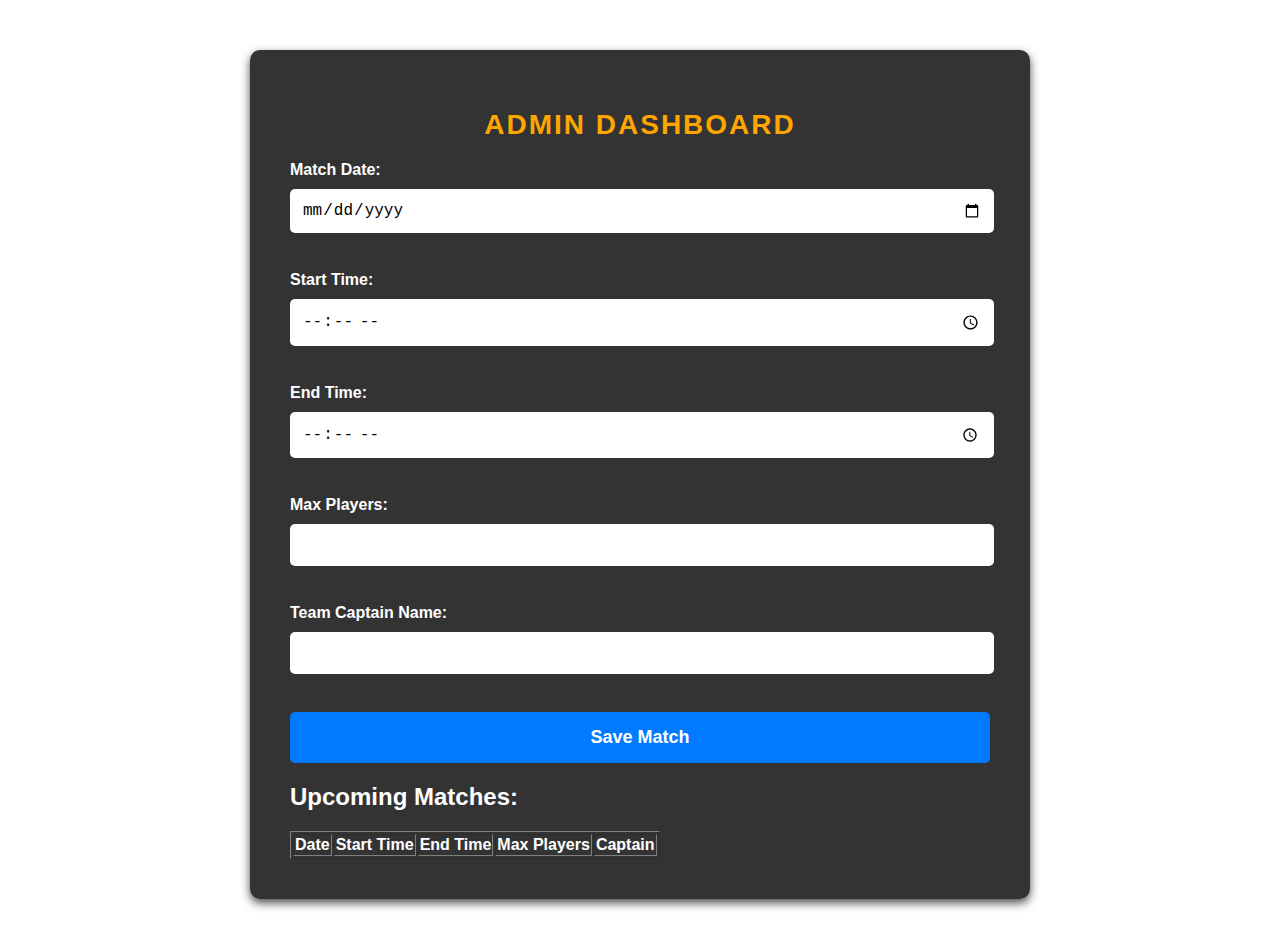
==== index.html @ 6891b3bf "Add files via upload" ====
<!DOCTYPE html>
<html lang="en">
<head>
  <meta charset="UTF-8">
  <meta name="viewport" content="width=device-width, initial-scale=1.0">
  <title>Admin Dashboard</title>
  <link rel="stylesheet" href="styles.css">
</head>
<body>
  <div class="container admin">
    <h1>Admin Dashboard</h1>
    <form id="admin-form">
      <label for="match-date">Match Date:</label>
      <input type="date" id="match-date" name="match-date" required>
      <br><br>

      <label for="match-time-start">Start Time:</label>
      <input type="time" id="match-time-start" name="match-time-start" required>
      <br><br>

      <label for="match-time-end">End Time:</label>
      <input type="time" id="match-time-end" name="match-time-end" required>
      <br><br>

      <label for="max-players">Max Players:</label>
      <input type="number" id="max-players" name="max-players" min="1" required>
      <br><br>

      <label for="captain-name">Team Captain Name:</label>
      <input type="text" id="captain-name" name="captain-name" required>
      <br><br>

      <button type="submit">Save Match</button>
    </form>

    <h2>Upcoming Matches:</h2>
    <table border="1" id="matches-table">
      <thead>
        <tr>
          <th>Date</th>
          <th>Start Time</th>
          <th>End Time</th>
          <th>Max Players</th>
          <th>Captain</th>
        </tr>
      </thead>
      <tbody>
        <!-- Matches will be dynamically added here -->
      </tbody>
    </table>
  </div>

  <script>
    // عرض الجدول بعد الحفظ
    const matchesTableBody = document.querySelector("#matches-table tbody");

    // تحميل البيانات المحفوظة مسبقًا
    const loadMatches = () => {
      const matches = JSON.parse(localStorage.getItem("matches")) || [];
      matchesTableBody.innerHTML = ""; // تفريغ الجدول
      matches.forEach(match => {
        const row = `
          <tr>
            <td>${match.date}</td>
            <td>${match.startTime}</td>
            <td>${match.endTime}</td>
            <td>${match.maxPlayers}</td>
            <td>${match.captainName}</td>
          </tr>
        `;
        matchesTableBody.innerHTML += row;
      });
    };

    loadMatches();

    // إضافة حجز جديد
    document.getElementById("admin-form").addEventListener("submit", function(e) {
      e.preventDefault();

      const match = {
        date: document.getElementById("match-date").value,
        startTime: document.getElementById("match-time-start").value,
        endTime: document.getElementById("match-time-end").value,
        maxPlayers: document.getElementById("max-players").value,
        captainName: document.getElementById("captain-name").value
      };

      const matches = JSON.parse(localStorage.getItem("matches")) || [];
      matches.push(match);
      localStorage.setItem("matches", JSON.stringify(matches));
      loadMatches();
      alert("Match saved successfully!");

      // إعادة تعيين الحقول
      document.getElementById("admin-form").reset();
    });
  </script>
</body>
</html>
---- styles.css ----
/* إعدادات الصفحة الأساسية */
body {
  margin: 0;
  padding: 0;
  font-family: Arial, sans-serif;
  color: #fff;
  background-image: url('images/stadium.jpg'); /* خلفية الملعب */
  background-size: cover; /* تغطية الشاشة بالكامل */
  background-repeat: no-repeat;
  background-attachment: fixed;
  background-position: center;
}

/* الصندوق الرئيسي */
.container {
  background-color: rgba(0, 0, 0, 0.8); /* خلفية سوداء شفافة */
  border-radius: 10px;
  padding: 40px; /* حجم أكبر للفورم */
  max-width: 700px; /* توسيع الفورم */
  margin: 50px auto;
  box-shadow: 0 4px 10px rgba(0, 0, 0, 0.7); /* ظل واضح */
}

/* العناوين */
h1 {
  text-align: center;
  margin-bottom: 20px;
  font-size: 28px;
  text-transform: uppercase;
  letter-spacing: 2px;
  color: #ffd700; /* لون ذهبي */
}

/* تنسيق الحقول */
form label {
  display: block;
  margin-bottom: 10px;
  font-weight: bold;
  font-size: 16px;
}

form input {
  width: calc(100% - 20px);
  padding: 12px;
  margin-bottom: 20px;
  border: none;
  border-radius: 5px;
  font-size: 16px;
  outline: none;
  background-color: #fff; /* لون الحقل أبيض */
  color: #000; /* النص داخل الحقل أسود */
}

/* زر الإرسال */
form button {
  width: 100%;
  padding: 15px;
  background-color: #007bff; /* لون أزرق */
  border: none;
  border-radius: 5px;
  font-size: 18px;
  font-weight: bold;
  color: #fff;
  cursor: pointer;
  transition: background-color 0.3s ease, transform 0.2s;
}

form button:hover {
  background-color: #0056b3; /* لون أغمق عند التمرير */
  transform: scale(1.05); /* تكبير بسيط */
}

/* تصميم خاص للصفحتين */
.admin h1 {
  color: #ffa500; /* لون مختلف للإدارة */
}

.attendance h1 {
  color: #32cd32; /* لون مختلف للحضور */
}
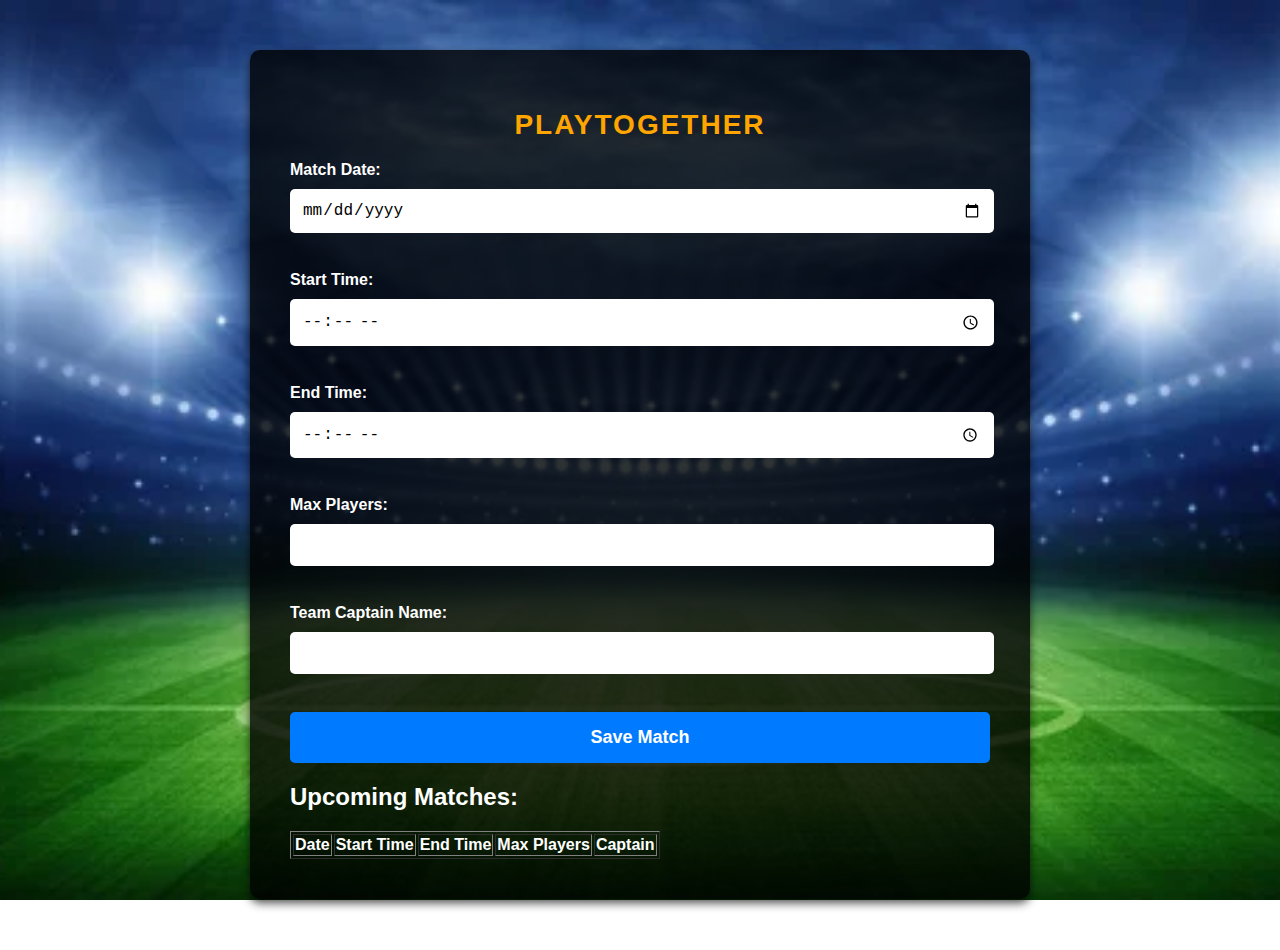
==== commit 790a18ed: "Add files via upload" ====
--- a/index.html
+++ b/index.html
@@ -8,7 +8,7 @@
 </head>
 <body>
   <div class="container admin">
-    <h1>Admin Dashboard</h1>
+    <h1>PlayTogether </h1>
     <form id="admin-form">
       <label for="match-date">Match Date:</label>
       <input type="date" id="match-date" name="match-date" required>
--- a/styles.css
+++ b/styles.css
@@ -4,7 +4,7 @@
   padding: 0;
   font-family: Arial, sans-serif;
   color: #fff;
-  background-image: url('images/stadium.jpg'); /* خلفية الملعب */
+  background-image: url('stadium.jpg'); /* خلفية الملعب */
   background-size: cover; /* تغطية الشاشة بالكامل */
   background-repeat: no-repeat;
   background-attachment: fixed;
